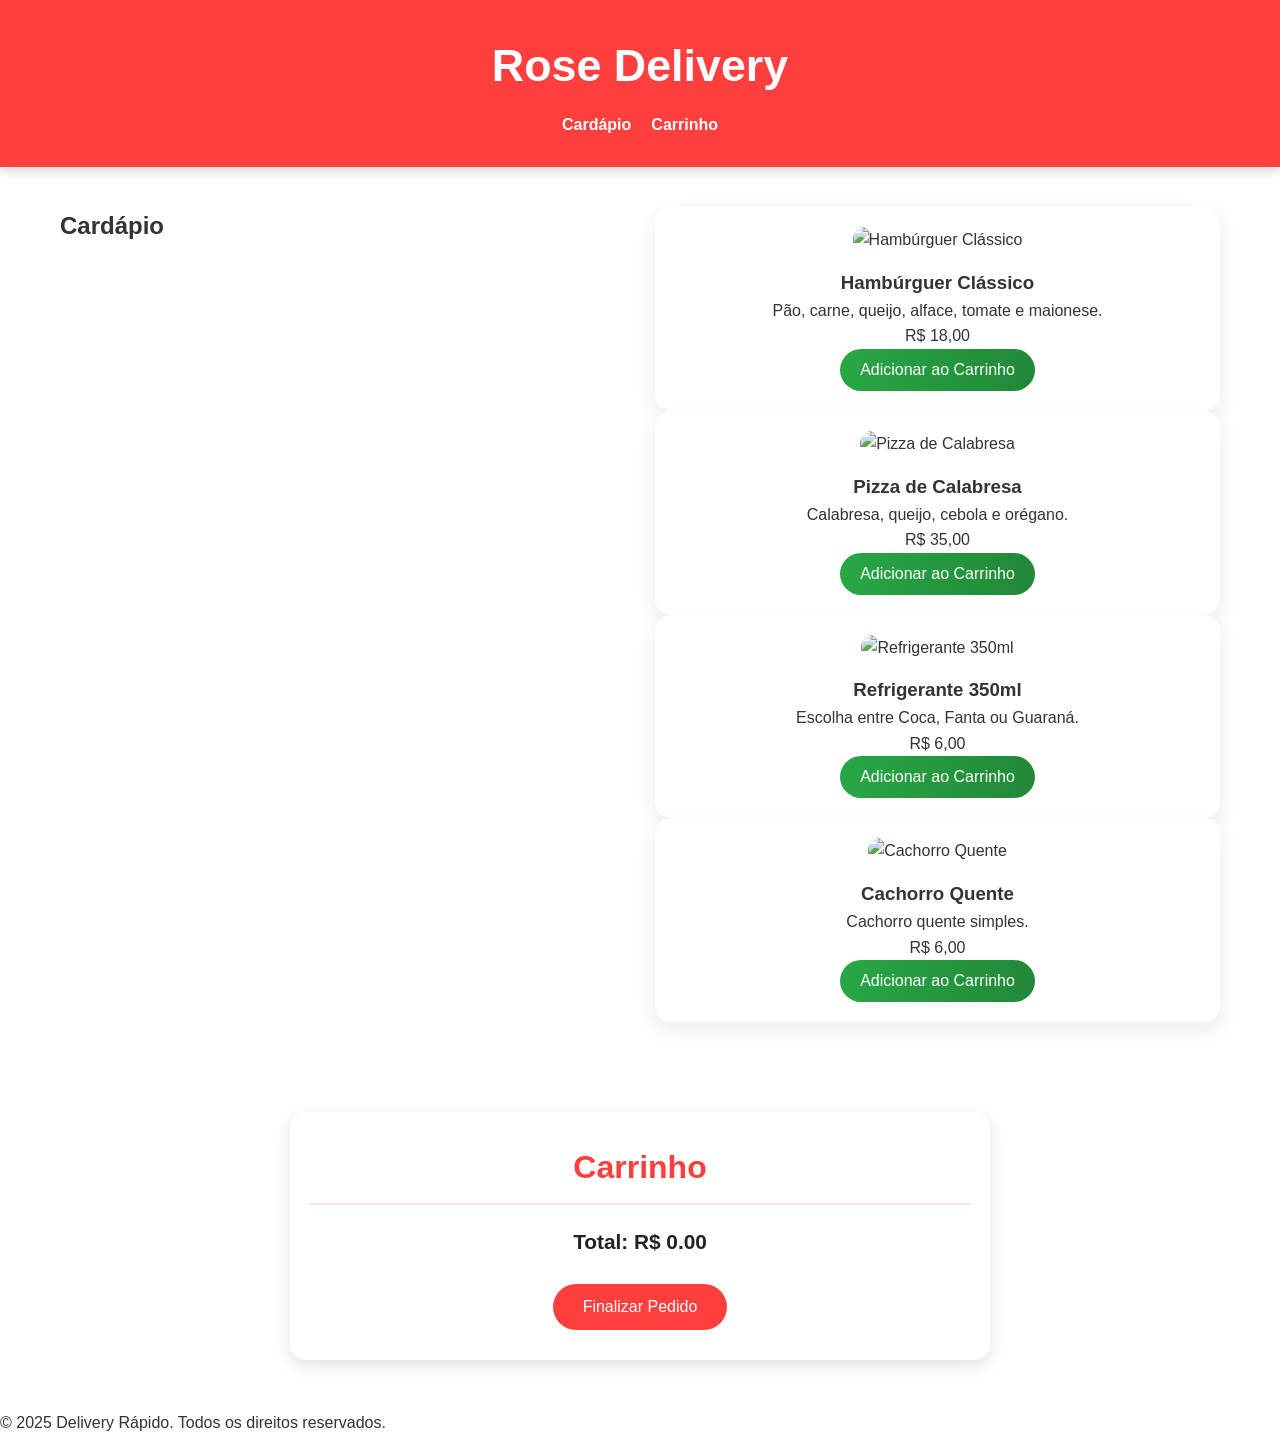
==== index.html @ 36088008 "Add files via upload" ====
<!DOCTYPE html>
<html lang="pt-br">
<head>
  <meta charset="UTF-8">
  <meta name="viewport" content="width=device-width, initial-scale=1.0">
  <title>Delivery Rápido</title>
  <link rel="stylesheet" href="styles.css">
  <script defer src="script.js"></script>
</head>

<body>
  <header>
    <h1>Rose Delivery </h1>
    <nav>
      <ul>
        <li><a href="#cardapio">Cardápio</a></li>
        <li><a href="#carrinho">Carrinho</a></li>
      </ul>
    </nav>
  </header>

  <main>
    <section id="cardapio">
      <h2 class="titulo-secao">Cardápio</h2>
      <div class="grid-cardapio">
        
        <div class="card-item">
          <img src="images/Hamburguer.jpg" alt="Hambúrguer Clássico">
          <h3>Hambúrguer Clássico</h3>
          <p>Pão, carne, queijo, alface, tomate e maionese.</p>
          <p>R$ 18,00</p>
          <button class="btn-add" onclick="adicionarAoCarrinho('Hambúrguer Clássico', 18.00)">Adicionar ao Carrinho</button>
        </div>
    
        <div class="card-item">
          <img src="images/pizza.png" alt="Pizza de Calabresa">
          <h3>Pizza de Calabresa</h3>
          <p>Calabresa, queijo, cebola e orégano.</p>
          <p>R$ 35,00</p>
          <button class="btn-add" onclick="adicionarAoCarrinho('Pizza de Calabresa', 35.00)">Adicionar ao Carrinho</button>
        </div>
    
        <div class="card-item">
          <img src="images/coca-cola.jpg" alt="Refrigerante 350ml">
          <h3>Refrigerante 350ml</h3>
          <p>Escolha entre Coca, Fanta ou Guaraná.</p>
          <p>R$ 6,00</p>
          <button class="btn-add" onclick="adicionarAoCarrinho('Refrigerante 350ml', 6.00)">Adicionar ao Carrinho</button>
        </div>
    
        <div class="card-item">
          <img src="images/cachorro_quente.jpg" alt="Cachorro Quente">
          <h3>Cachorro Quente</h3>
          <p>Cachorro quente simples.</p>
          <p>R$ 6,00</p>
          <button class="btn-add" onclick="adicionarAoCarrinho('Cachorro Quente', 6.00)">Adicionar ao Carrinho</button>
        </div>
    
      </div> <!-- Fim do grid-cardapio -->
    </section>
    
    
    <section id="carrinho">
      <h2>Carrinho</h2>
      <ul id="lista-carrinho"></ul>
      <p>Total: R$ <span id="total">0.00</span></p>
      <button onclick="finalizarPedido()">Finalizar Pedido</button>
    </section>
  </main>

  <footer>
    <p>&copy; 2025 Delivery Rápido. Todos os direitos reservados.</p>
  </footer>
</body>
</html>
---- styles.css ----
/* Reset básico */
* {
  margin: 0;
  padding: 0;
  box-sizing: border-box;
}

/* Corpo da página */
body {
  font-family: 'Segoe UI', Tahoma, Geneva, Verdana, sans-serif;
  background-color: #fefefe;
  color: #333;
  line-height: 1.6;
}

/* Cabeçalho */
header {
  background-color: #ff3e3e;
  color: #fff;
  text-align: center;
  padding: 30px 20px;
  box-shadow: 0 4px 10px rgba(0, 0, 0, 0.15);
}

header h1 {
  font-size: 2.8rem;
  margin-bottom: 10px;
}

header nav ul {
  list-style: none;
  display: flex;
  justify-content: center;
  gap: 20px;
  margin-top: 10px;
}

header nav ul li a {
  color: #fff;
  text-decoration: none;
  font-weight: bold;
  transition: color 0.3s;
}

header nav ul li a:hover {
  color: #ffe6e6;
}

/* Container do Cardápio */
#cardapio {
  padding: 40px 20px;
  display: grid;
  grid-template-columns: repeat(auto-fit, minmax(280px, 1fr));
  gap: 30px;
  max-width: 1200px;
  margin: 0 auto;
}

/* Cada item do cardápio */
.card-item {
  background-color: #fff;
  padding: 20px;
  border-radius: 16px;
  box-shadow: 0 8px 20px rgba(0, 0, 0, 0.07);
  text-align: center;
  transition: transform 0.2s ease;
}

.card-item:hover {
  transform: translateY(-5px);
}

.card-item img {
  width: 100%;
  max-width: 220px;
  height: auto;
  object-fit: cover;
  border-radius: 12px;
  margin-bottom: 15px;
  transition: transform 0.3s ease;
}

.card-item img:hover {
  transform: scale(1.05);
}

/* Botões de ação */
.btn-add {
  background: linear-gradient(to right, #28a745, #218838);
  color: white;
  padding: 12px 20px;
  border: none;
  border-radius: 30px;
  cursor: pointer;
  font-size: 1rem;
}

/* ===== Carrinho Moderno ===== */
#carrinho {
  background-color: #ffffff;
  border-radius: 16px;
  box-shadow: 0 6px 15px rgba(0, 0, 0, 0.1);
  padding: 30px 20px;
  margin: 50px auto;
  max-width: 700px;
  width: 90%;
}

#carrinho h2 {
  font-size: 2rem;
  color: #ff3e3e;
  margin-bottom: 20px;
  text-align: center;
  border-bottom: 2px solid #ffe6e6;
  padding-bottom: 10px;
}

/* Lista de itens no carrinho */
#lista-carrinho {
  list-style: none;
  margin-bottom: 20px;
  padding: 0;
}

#lista-carrinho li {
  background-color: #fafafa;
  padding: 14px 18px;
  border-radius: 8px;
  margin-bottom: 12px;
  display: flex;
  justify-content: space-between;
  font-size: 1rem;
  color: #444;
  box-shadow: inset 0 1px 3px rgba(0, 0, 0, 0.05);
}

/* Total */
#carrinho p {
  font-weight: bold;
  font-size: 1.3rem;
  text-align: center;
  margin-bottom: 25px;
  color: #222;
}

/* Botão de finalizar */
#carrinho button {
  background-color: #ff3e3e;
  color: white;
  padding: 14px 30px;
  border: none;
  border-radius: 30px;
  font-size: 1rem;
  cursor: pointer;
  display: block;
  margin: 0 auto;
  transition: background-color 0.3s ease;
}

#carrinho button:hover {
  background-color: #e53232;
}
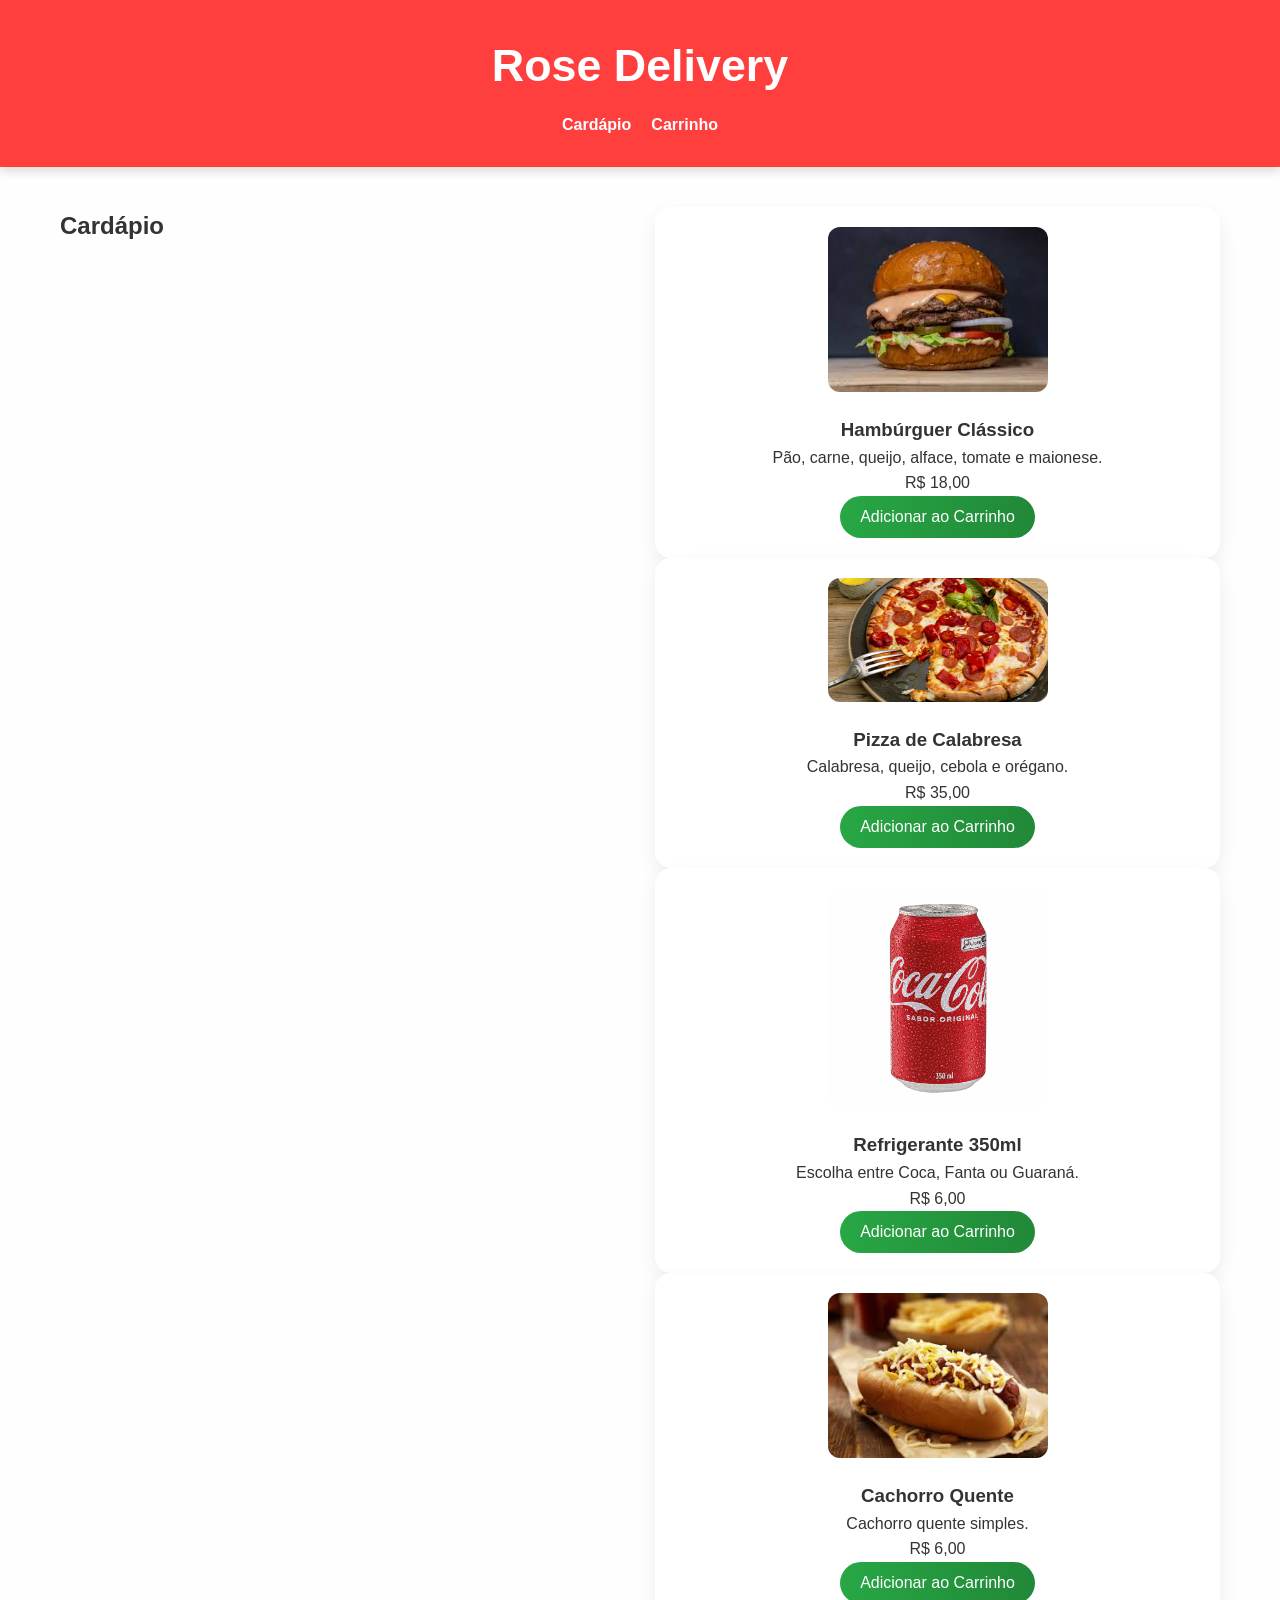
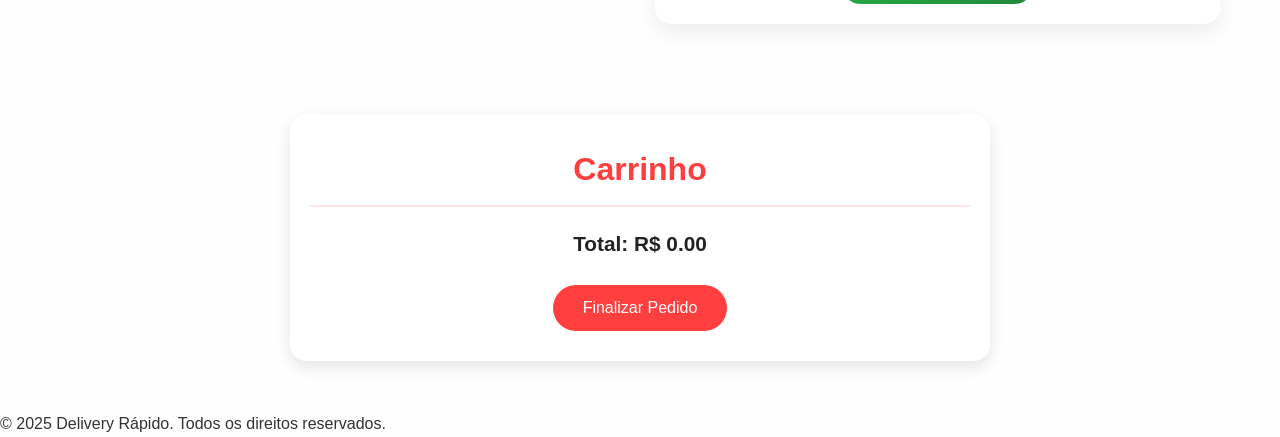
==== commit 4dcddaa2: "Update index.html" ====
--- a/index.html
+++ b/index.html
@@ -25,7 +25,7 @@
       <div class="grid-cardapio">
         
         <div class="card-item">
-          <img src="images/Hamburguer.jpg" alt="Hambúrguer Clássico">
+          <img src="Hamburguer.jpg" alt="Hambúrguer Clássico">
           <h3>Hambúrguer Clássico</h3>
           <p>Pão, carne, queijo, alface, tomate e maionese.</p>
           <p>R$ 18,00</p>
@@ -33,7 +33,7 @@
         </div>
     
         <div class="card-item">
-          <img src="images/pizza.png" alt="Pizza de Calabresa">
+          <img src="pizza.png" alt="Pizza de Calabresa">
           <h3>Pizza de Calabresa</h3>
           <p>Calabresa, queijo, cebola e orégano.</p>
           <p>R$ 35,00</p>
@@ -41,7 +41,7 @@
         </div>
     
         <div class="card-item">
-          <img src="images/coca-cola.jpg" alt="Refrigerante 350ml">
+          <img src="coca-cola.jpg" alt="Refrigerante 350ml">
           <h3>Refrigerante 350ml</h3>
           <p>Escolha entre Coca, Fanta ou Guaraná.</p>
           <p>R$ 6,00</p>
@@ -49,7 +49,7 @@
         </div>
     
         <div class="card-item">
-          <img src="images/cachorro_quente.jpg" alt="Cachorro Quente">
+          <img src="cachorro_quente.jpg" alt="Cachorro Quente">
           <h3>Cachorro Quente</h3>
           <p>Cachorro quente simples.</p>
           <p>R$ 6,00</p>
